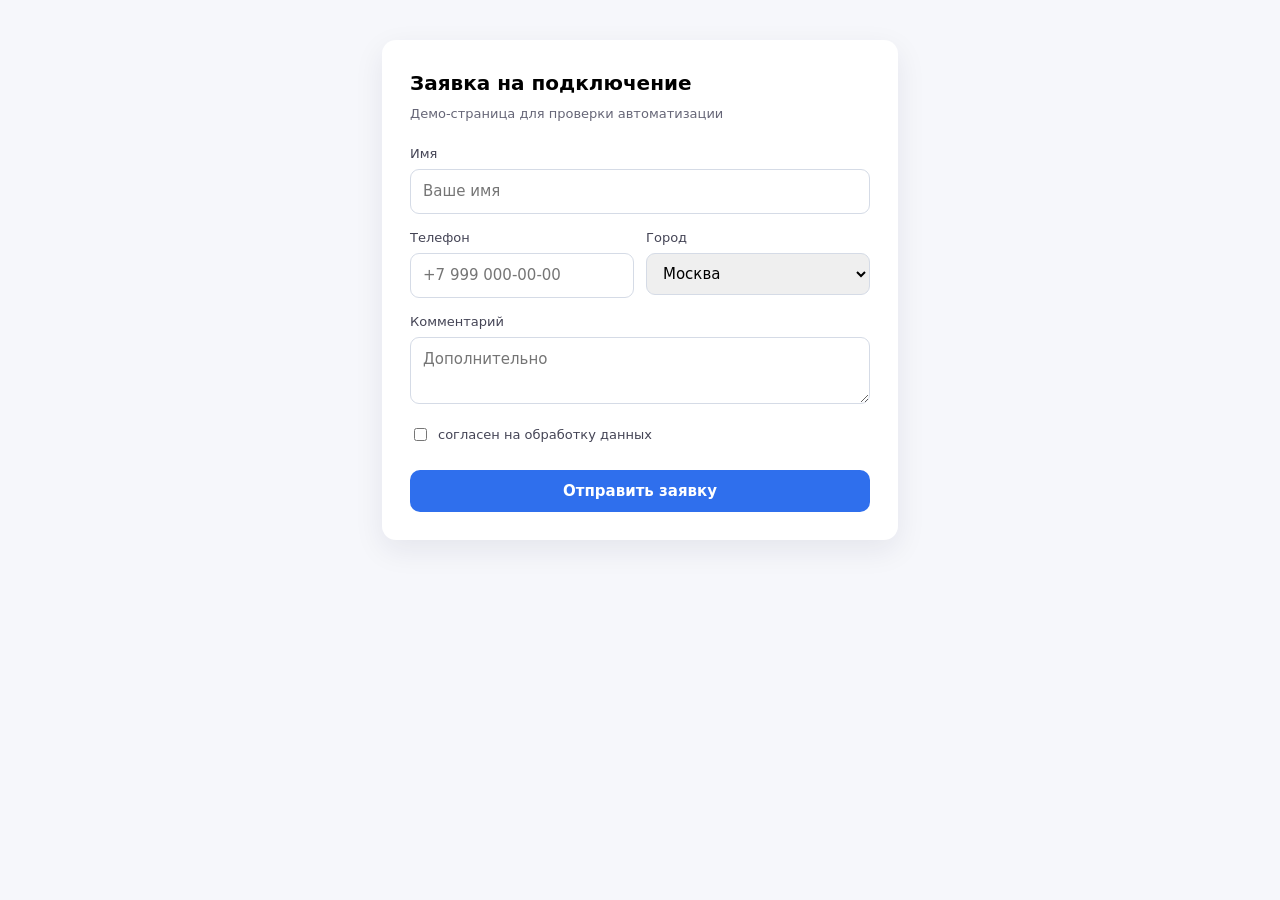
==== demo/form.html @ 1f45d02c "АвтоВвод: приложение для автоматического ввода данных из списка на сайт - локальный веб-интерфейс (F" ====
<!DOCTYPE html>
<html lang="ru">
<head>
<meta charset="utf-8">
<title>Демо-форма заявки</title>
<style>
  body{font:15px/1.5 system-ui,sans-serif;background:#f6f7fb;margin:0;padding:40px}
  .wrap{max-width:460px;margin:0 auto;background:#fff;border-radius:14px;padding:28px;box-shadow:0 10px 30px rgba(20,30,60,.08)}
  h1{font-size:20px;margin:0 0 6px}p.sub{color:#667;margin:0 0 20px;font-size:13px}
  label{display:block;font-size:13px;color:#445;margin:14px 0 6px}
  input,select,textarea{width:100%;padding:10px 12px;border:1px solid #d5dbe6;border-radius:9px;font:inherit;box-sizing:border-box}
  button{margin-top:20px;width:100%;padding:12px;border:0;border-radius:10px;background:#2f6fed;color:#fff;font:600 15px system-ui;cursor:pointer}
  .result{margin-top:16px;padding:12px;border-radius:10px;background:#eaf7ee;color:#1c6b3a;font-size:13px;display:none}
  .row2{display:flex;gap:12px}.row2>div{flex:1}
</style>
</head>
<body>
<div class="wrap">
  <h1>Заявка на подключение</h1>
  <p class="sub">Демо-страница для проверки автоматизации</p>
  <form id="f" onsubmit="event.preventDefault();document.getElementById('res').style.display='block';document.getElementById('res').textContent='Отправлено: '+document.getElementById('name').value+' / '+document.getElementById('phone').value;">
    <label for="name">Имя</label>
    <input id="name" name="name" placeholder="Ваше имя">
    <div class="row2">
      <div>
        <label for="phone">Телефон</label>
        <input id="phone" name="phone" type="tel" placeholder="+7 999 000-00-00">
      </div>
      <div>
        <label for="city">Город</label>
        <select id="city" name="city">
          <option value="Москва">Москва</option>
          <option value="Казань">Казань</option>
          <option value="Новосибирск">Новосибирск</option>
        </select>
      </div>
    </div>
    <label for="comment">Комментарий</label>
    <textarea id="comment" name="comment" rows="2" placeholder="Дополнительно"></textarea>
    <label style="display:flex;gap:8px;align-items:center;margin-top:14px">
      <input type="checkbox" id="agree" name="agree" style="width:auto"> согласен на обработку данных
    </label>
    <button type="submit" id="send">Отправить заявку</button>
  </form>
  <div class="result" id="res"></div>
</div>
</body>
</html>
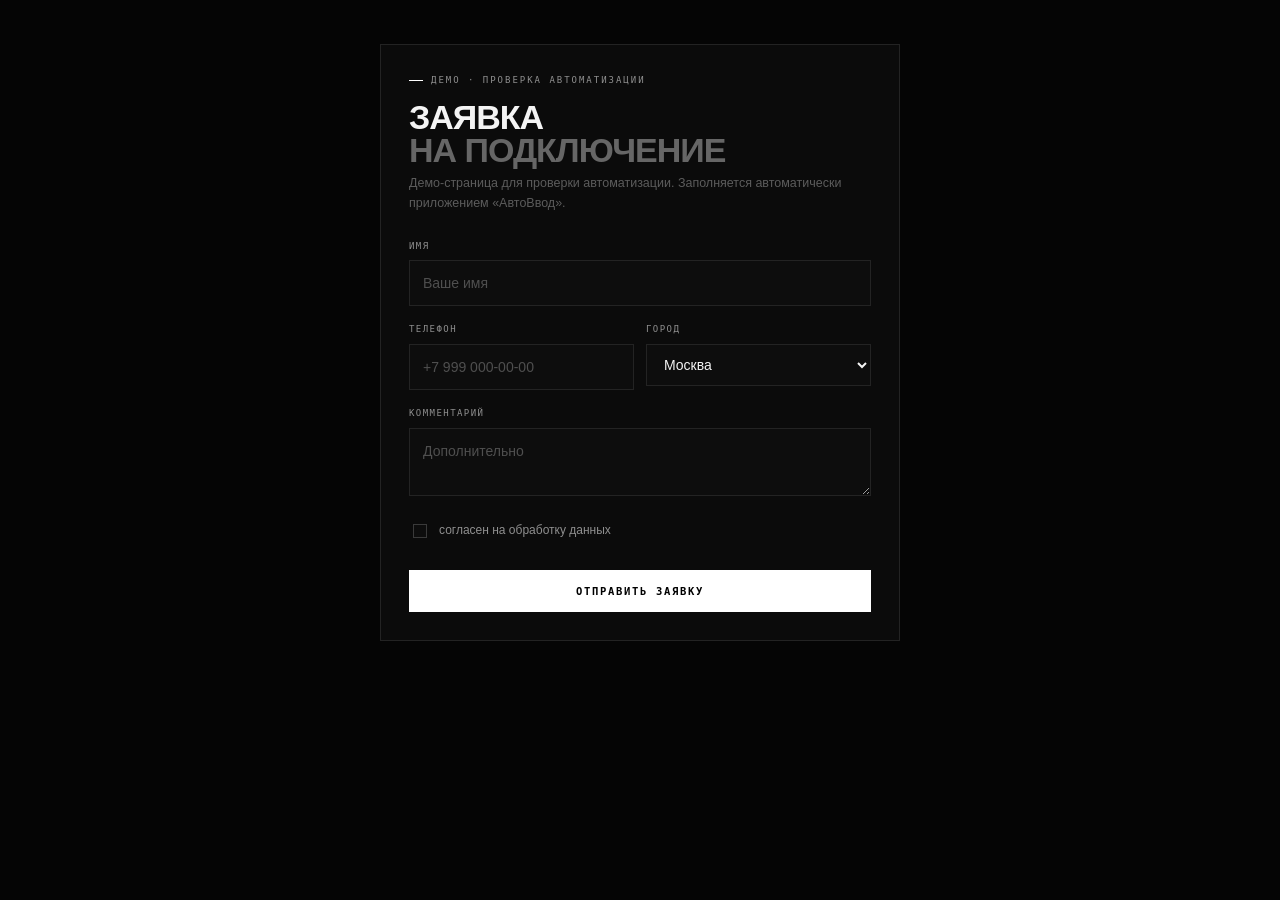
==== commit 6833df07: "Монохромный интерфейс приложения в стиле референса - новый чёрно-белый интерфейс: боковая навигация " ====
--- a/demo/form.html
+++ b/demo/form.html
@@ -2,23 +2,149 @@
 <html lang="ru">
 <head>
 <meta charset="utf-8">
+<meta name="viewport" content="width=device-width, initial-scale=1">
 <title>Демо-форма заявки</title>
 <style>
-  body{font:15px/1.5 system-ui,sans-serif;background:#f6f7fb;margin:0;padding:40px}
-  .wrap{max-width:460px;margin:0 auto;background:#fff;border-radius:14px;padding:28px;box-shadow:0 10px 30px rgba(20,30,60,.08)}
-  h1{font-size:20px;margin:0 0 6px}p.sub{color:#667;margin:0 0 20px;font-size:13px}
-  label{display:block;font-size:13px;color:#445;margin:14px 0 6px}
-  input,select,textarea{width:100%;padding:10px 12px;border:1px solid #d5dbe6;border-radius:9px;font:inherit;box-sizing:border-box}
-  button{margin-top:20px;width:100%;padding:12px;border:0;border-radius:10px;background:#2f6fed;color:#fff;font:600 15px system-ui;cursor:pointer}
-  .result{margin-top:16px;padding:12px;border-radius:10px;background:#eaf7ee;color:#1c6b3a;font-size:13px;display:none}
-  .row2{display:flex;gap:12px}.row2>div{flex:1}
+  :root {
+    color-scheme: dark;
+    --bg: #050505;
+    --panel: #0b0b0b;
+    --line: #232323;
+    --text: #f4f4f4;
+    --muted: #8f8f8f;
+    --dim: #5c5c5c;
+    --mono: ui-monospace, SFMono-Regular, Menlo, Consolas, monospace;
+  }
+  * { box-sizing: border-box; }
+  body {
+    margin: 0;
+    padding: 44px 18px;
+    background: var(--bg);
+    color: var(--text);
+    font: 14px/1.6 "Helvetica Neue", "Segoe UI", Roboto, Arial, sans-serif;
+  }
+  .wrap {
+    max-width: 520px;
+    margin: 0 auto;
+    padding: 28px;
+    border: 1px solid var(--line);
+    background: var(--panel);
+  }
+  .tag {
+    display: flex;
+    align-items: center;
+    gap: 8px;
+    font-family: var(--mono);
+    font-size: 9px;
+    letter-spacing: .22em;
+    text-transform: uppercase;
+    color: var(--muted);
+  }
+  .tag::before { content: ""; width: 14px; height: 1px; background: #fff; }
+  h1 {
+    margin: 14px 0 6px;
+    font-size: 34px;
+    line-height: .96;
+    letter-spacing: -.03em;
+    text-transform: uppercase;
+    font-weight: 900;
+  }
+  h1 span { display: block; color: #666; }
+  p.sub { color: var(--dim); margin: 0 0 26px; font-size: 12.5px; }
+  label {
+    display: block;
+    margin: 16px 0 7px;
+    font-family: var(--mono);
+    font-size: 9px;
+    letter-spacing: .16em;
+    text-transform: uppercase;
+    color: var(--muted);
+  }
+  input, select, textarea {
+    width: 100%;
+    padding: 11px 13px;
+    border: 1px solid var(--line);
+    border-radius: 0;
+    background: #0d0d0d;
+    color: var(--text);
+    font: inherit;
+    outline: none;
+    transition: border-color .15s, background .15s;
+  }
+  input::placeholder, textarea::placeholder { color: #4f4f4f; }
+  input:focus, select:focus, textarea:focus { border-color: #5a5a5a; background: #111; }
+  textarea { resize: vertical; }
+  .row2 { display: flex; gap: 12px; }
+  .row2 > div { flex: 1; min-width: 0; }
+  .agree {
+    display: flex;
+    gap: 9px;
+    align-items: center;
+    margin-top: 18px;
+    font-family: var(--mono);
+    font-size: 9px;
+    letter-spacing: .12em;
+    text-transform: uppercase;
+    color: var(--muted);
+  }
+  .agree input {
+    appearance: none;
+    -webkit-appearance: none;
+    width: 14px;
+    height: 14px;
+    padding: 0;
+    border: 1px solid #3a3a3a;
+    background: #0d0d0d;
+    display: inline-grid;
+    place-content: center;
+    flex: 0 0 auto;
+  }
+  .agree input::after {
+    content: "";
+    width: 7px;
+    height: 4px;
+    border-left: 1.5px solid #000;
+    border-bottom: 1.5px solid #000;
+    transform: rotate(-45deg) scale(0);
+  }
+  .agree input:checked { background: #fff; border-color: #fff; }
+  .agree input:checked::after { transform: rotate(-45deg) scale(1); }
+  button {
+    margin-top: 22px;
+    width: 100%;
+    padding: 14px;
+    border: 1px solid #fff;
+    border-radius: 0;
+    background: #fff;
+    color: #000;
+    font-family: var(--mono);
+    font-size: 10.5px;
+    font-weight: 700;
+    letter-spacing: .16em;
+    text-transform: uppercase;
+    cursor: pointer;
+  }
+  button:hover { background: #d7d7d7; border-color: #d7d7d7; }
+  .result {
+    display: none;
+    margin-top: 18px;
+    padding: 13px;
+    border: 1px solid #fff;
+    font-family: var(--mono);
+    font-size: 10px;
+    letter-spacing: .1em;
+    text-transform: uppercase;
+    color: #fff;
+  }
+  .result.show { display: block; }
 </style>
 </head>
 <body>
 <div class="wrap">
-  <h1>Заявка на подключение</h1>
-  <p class="sub">Демо-страница для проверки автоматизации</p>
-  <form id="f" onsubmit="event.preventDefault();document.getElementById('res').style.display='block';document.getElementById('res').textContent='Отправлено: '+document.getElementById('name').value+' / '+document.getElementById('phone').value;">
+  <div class="tag">ДЕМО · ПРОВЕРКА АВТОМАТИЗАЦИИ</div>
+  <h1>ЗАЯВКА <span>НА ПОДКЛЮЧЕНИЕ</span></h1>
+  <p class="sub">Демо-страница для проверки автоматизации. Заполняется автоматически приложением «АвтоВвод».</p>
+  <form id="f" onsubmit="event.preventDefault();var r=document.getElementById('res');r.className='result show';r.textContent='Отправлено: '+document.getElementById('name').value+' / '+document.getElementById('phone').value;">
     <label for="name">Имя</label>
     <input id="name" name="name" placeholder="Ваше имя">
     <div class="row2">
@@ -37,8 +163,8 @@
     </div>
     <label for="comment">Комментарий</label>
     <textarea id="comment" name="comment" rows="2" placeholder="Дополнительно"></textarea>
-    <label style="display:flex;gap:8px;align-items:center;margin-top:14px">
-      <input type="checkbox" id="agree" name="agree" style="width:auto"> согласен на обработку данных
+    <label class="agree" for="agree" style="text-transform:none;letter-spacing:0;font-size:12px;font-family:inherit">
+      <input type="checkbox" id="agree" name="agree"> согласен на обработку данных
     </label>
     <button type="submit" id="send">Отправить заявку</button>
   </form>
